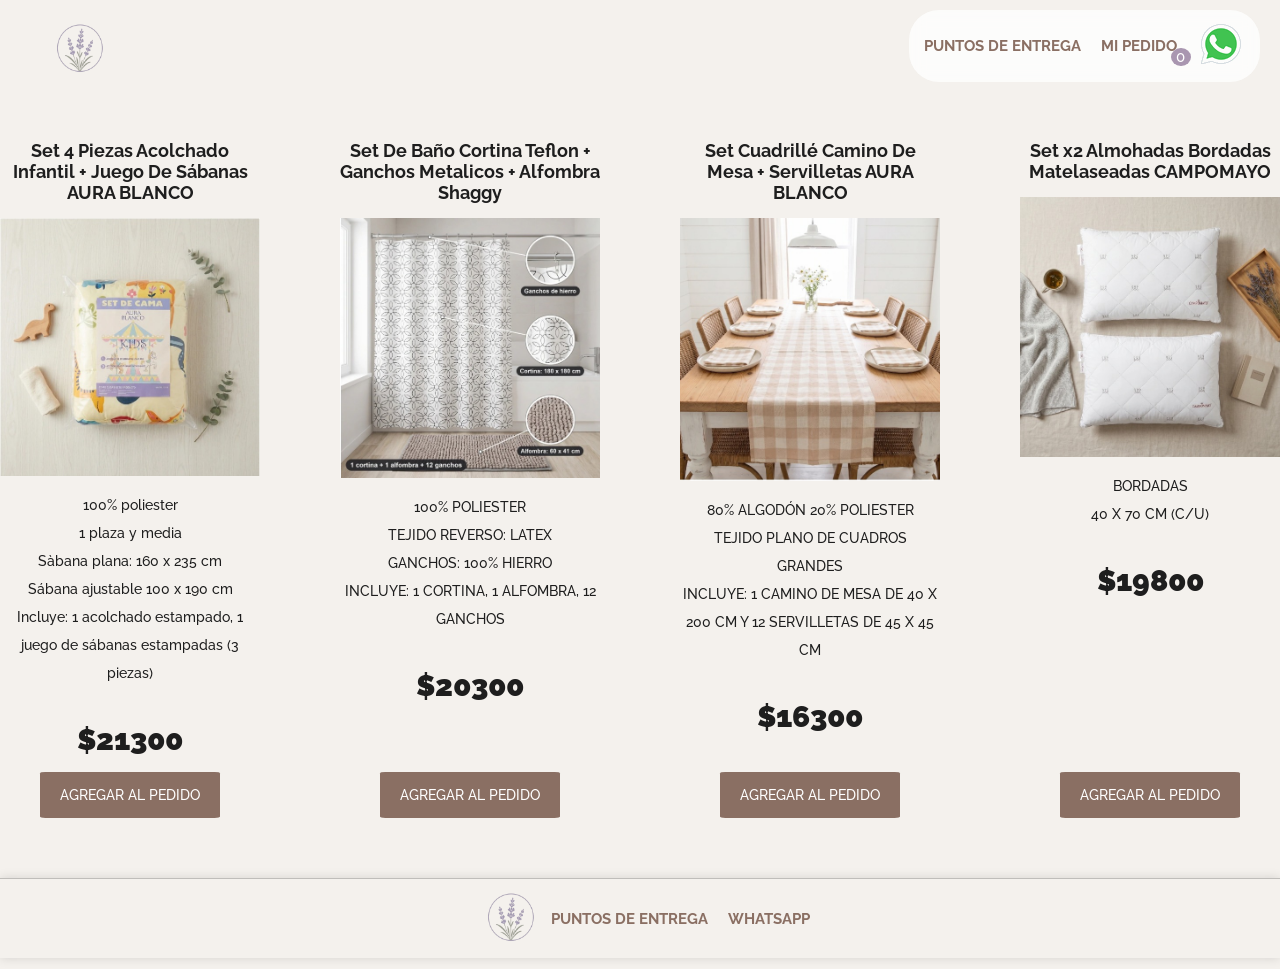
==== Combos.html @ 282e3112 "Agrega Combos.html" ====
<!DOCTYPE html>
<html lang="en">
<head>
    <meta charset="UTF-8">
    <meta name="viewport" content="width=device-width, initial-scale=1.0">
    <title>Serena</title>
    <link rel="icon" href="./src/assets/images/Serena_logo.png" type="images/x-png">
    <link rel="preconnect" href="https://fonts.googleapis.com">
    <link rel="preconnect" href="https://fonts.gstatic.com" crossorigin>
    <link href="https://fonts.googleapis.com/css2?family=Raleway:ital,wght@0,100..900;1,100..900&display=swap" rel="stylesheet">
    <link rel="stylesheet" href="./styles.css">
    <link rel="stylesheet" href="./common.css">
</head>
<body>
    <header>
        <div class="header-container">
            <div class="logo-container">
                <a href="./index.html#logo-container"><img src="./src/assets/images/Serena_logo.png" alt="Lavandas logo de Serena"></a>
            </div>
            <nav class="header-nav">
                <ul>
                    <li><a href="./index.html#delivery-points">PUNTOS DE ENTREGA</a></li>
                    <li>
                        <div class="mi-pedido">
                            <a href="./pedidos.html">MI PEDIDO</a>
                            <div id="marcador" class="marcador">1</div>
                        </div>
                    </li>
                    <li><a href="https://wa.me/541136848154?text=Hola!%20Quiero%20hacer%20un%20pedido" target="_blank"><img class="wsp" src="./src/assets/images/icons8-whatsapp.gif" alt="WHATSAPP"></a></li>
                </ul>
            </nav>
        </div>
    </header>
    <main>
       <section class="product-section-max-content">
            <div class="products-container">
                <div class="product">
                    <h4 class="product-name">Set 4 Piezas Acolchado Infantil + Juego De Sábanas AURA BLANCO</h4>
                    <img src="./src/assets/images/Set 4 Piezas Acolchado Infantil + Juego De Sábanas AURA BLANCO.jpg" alt="product1">
                    <ul>
                        <li>100% poliester</li>
                        <li>1 plaza y media</li>
                        <li>Sàbana plana: 160 x 235 cm</li>
                        <li>Sábana ajustable 100 x 190 cm</li>
                        <li>Incluye: 1 acolchado estampado, 1 juego de sábanas estampadas (3 piezas)</li>
                    </ul>
                    <p class="product-price">$21300</p>
                    <button
                    class="link-default agregar-pedido"
                    data-nombre="Combo infantil"
                    data-precio="21300"
                    data-imagen="./src/assets/images/comboInfantil.png"
                    data-cantidad="0">
                        AGREGAR AL PEDIDO
                    </button>
                </div>
                <div class="product">
                    <h4 class="product-name">Set De Baño Cortina Teflon + Ganchos Metalicos + Alfombra Shaggy</h4>
                    <img src="./src/assets/images/Set De Baño Cortina Teflon + Ganchos Metalicos + Alfombra Shaggy.jpg" alt="product3">
                    <ul>
                        <li>100% POLIESTER</li>
                        <li>TEJIDO REVERSO: LATEX</li>
                        <li>GANCHOS: 100% HIERRO</li>
                        <li>INCLUYE: 1 CORTINA, 1 ALFOMBRA, 12 GANCHOS</li>
                    </ul>
                    <p class="product-price">$20300</p>
                    <button
                    class="link-default agregar-pedido"
                    data-nombre="Set De Baño Cortina Teflon + Ganchos Metalicos + Alfombra Shaggy"
                    data-precio="20300"
                    data-imagen="./src/assets/images/Set De Baño Cortina Teflon + Ganchos Metalicos + Alfombra Shaggy.png"
                    data-cantidad="0">
                        AGREGAR AL PEDIDO
                    </button>
                </div>
                <div class="product">
                    <h4 class="product-name">Set Cuadrillé Camino De Mesa + Servilletas AURA BLANCO</h4>
                    <img src="./src/assets/images/Set Cuadrillé Camino De Mesa + Servilletas AURA BLANCO.jpg" alt="product4">
                    <ul>
                        <li>80% ALGODÓN 20% POLIESTER</li>
                        <li>TEJIDO PLANO DE CUADROS GRANDES</li>
                        <li>INCLUYE: 1 CAMINO DE MESA DE 40 X 200 CM Y 12 SERVILLETAS DE 45 X 45 CM</li>
                    </ul>
                    <p class="product-price">$16300</p>
                    <button
                    class="link-default agregar-pedido"
                    data-nombre="Set Cuadrillé Camino De Mesa + Servilletas AURA BLANCO"
                    data-precio="16300"
                    data-imagen="./src/assets/images/Set Cuadrillé Camino De Mesa + Servilletas AURA BLANCO.png"
                    data-cantidad="0">
                        AGREGAR AL PEDIDO
                    </button>
                </div>
                <div class="product">
                    <h4 class="product-name">Set x2 Almohadas Bordadas Matelaseadas CAMPOMAYO</h4>
                    <img src="./src/assets/images/Set x2 Almohadas Bordadas Matelaseadas CAMPOMAYO.jpg" alt="product5">
                    <ul>
                        <li>BORDADAS</li>
                        <li>40 X 70 CM (C/U)</li>
                    </ul>
                    <p class="product-price">$19800</p>
                    <button
                    class="link-default agregar-pedido"
                    data-nombre="Set x2 Almohadas Bordadas Matelaseadas CAMPOMAYO"
                    data-precio="19800"
                    data-imagen="./src/assets/images/Set x2 Almohadas Bordadas Matelaseadas CAMPOMAYO.png"
                    data-cantidad="0">
                        AGREGAR AL PEDIDO
                    </button>
                </div>
            </div>        
        </section>
    </main>
    <footer>
        <div class="footer-container">
            <div class="footer-container-logo">
                <a href="./index.html#logo-container"><img src="./src/assets/images/Serena_logo.png" alt="Logo Serena"></a>
            </div>
            <nav class="nav-footer">
                <ul>
                    <li><a href="./index.html#delivery-points">PUNTOS DE ENTREGA</a></li>
                    <li><a href="https://wa.me/" target="_blank">WHATSAPP</a></li>
                </ul>
            </nav>
        </div>
    </footer>
    <script src="./agregarProducto.js"></script>
    <script src="./sumarCantidad.js"></script>
    <script src="./restarCantidad.js"></script>
    <script src="./pedidos.js"></script>
    <script src="./marcador.js"></script>
    <script src="./actualizarCarrusel.js"></script>
</body>
</html>
---- styles.css ----
.max-content{
    max-width: 150rem;
    margin-inline: auto;
}   

.container p{
    max-width: 40%;
    font-size: 1.6rem;
    margin: 2rem;
}
.container a{
    margin: 2rem;
    border-radius: 3%;
}

h2{
    font-weight: 500;
    font-size: 3rem;
}

h3 {
    font-weight: 300;
    font-size: 2rem;
}

.link-default{
    display: inline-block;
    padding: 1.5rem 2rem;
    text-decoration: none;
    font-size: 1.4rem;
    font-weight: 500;
    background-color: var(--secondary-color);
    color: white;
    margin-top: 4rem;
    border: none;
    border-radius: 3%;
    transition: all .3s ease;
}

.link-default:hover{
    transform: scale(1.1);
    cursor: pointer;
}
.container{
    height: 100vh;
    align-content: center;
    background-image: url(./src/assets/images/portada.jpg);
    background-size: cover;
}

.grand-section h1{
    font-size: 6rem;
    max-width: 70%;
    color: var(--primary-color);
    text-wrap: balance;
    line-height: 1;
}

.link-presentation{
    border: 2px solid var(--secondary-color);
    background: none;
    padding: 1rem 2rem;
    margin-top: 1rem;
    color: var(--black-color);
}

.brand-section{
    margin-top: 0;
    display: flex;
    justify-content: center;
    align-items: center;
    gap: 6rem;
    height: 10rem;
    background-color: #ffff;
}

.brand-section img{
    height: 5rem;
    object-fit: scale-down;
    filter: grayscale(1);
}

.presentation-section{
    display: flex;
    gap: 4rem;
    box-shadow: 0 0 1rem #0002;
    padding: 2rem;
}

.presentation-container-image{
    flex-basis: 50%;
    max-height: 50rem;
}

.presentation-container-image img{
    object-fit: cover;
    height: 100%;
}

.presentation-container-text{
    flex-basis: 50%;
    padding: 2rem;
    align-content: center;
}

.presentation-max-content{
    max-width: 70%;
    margin-inline: auto;
}

.slider-product-section{
    max-width: 110rem;
    margin-inline: auto;
    position: relative;
    overflow: hidden;
}

.slider-container{
    display: flex;
    gap: 8rem;
    padding: 4rem;
    transition: transform 0.8s ease-in-out;
}

.arrow{
    position: absolute;
    top: calc(50% - 2rem);
    border: none;
    background-color: var(--secondary-color);
    font-size: 3rem;
    padding: 0 1.5rem .5rem;
    color: white;
}

.arrow-right{
    right: 0;
}

.arrow-left{
    left: 0;
}

.slide-product{
    position: relative;
    flex-basis: 100%;
    flex-shrink: 0;
    box-shadow: 0 0 10px #0002;
    display: flex;
    align-items: center;
    gap: 4rem;
    padding: 4rem;
}

.slide-container-image{
    flex-basis: 40%;
    flex-shrink: 0;
}

.slide-container-description{
    flex-basis: 60%;
    flex-shrink: 0;
}

.slide-product-price{
    font-size: 3rem;
    font-weight: 900;
    position: absolute;
    top: -4rem;
    right: 0;
}

.product-title{
    text-align: center;
}

.products-container{
    margin-top: 4rem;
    display: flex;
    gap: 8rem;
    align-items: stretch;
}

.product{
    flex: 1;
    display: flex;
    flex-direction: column;
    align-items: center;
    
}

.product .link-default {
    margin-top: auto;
    margin-bottom: 2rem;
}
.product-img{
    width: 100%;
    height: 260px;
    object-fit: contain;
}

.product-name{
    text-align: center;
    font-size: 1.8rem;
}

.product > ul > li{
    font-size: 1.4rem;
    font-weight: 500;
    list-style: none;
    line-height: 2;
    text-align: center;
}

.product-price{
    font-size: 3rem;
    font-weight: 900;
    text-align: center;
}

.link-product{
    display: block;
    width: max-content;
    margin-inline: auto;
}

.products-container .product {
    gap: 1.5rem;
}

footer{
    margin-top: 4rem;
    padding: 2rem 8rem;
    height: 8rem;
    display: flex;
    justify-content: space-between;
    align-items: center;
    border-top: 1px solid #5555;
    box-shadow: 0 0 1rem #0002;
}

.footer-container-logo{
    width: 8rem;
}

.delivery-point-section{
    display: flex;
    flex-direction: column;
    box-shadow: 0 0 1rem #0002;
    padding: 4rem;
}

.delivery-point-section p, .delivery-points a{
    border: 0.2rem solid var(--primary-color);
    color: var(--black-color);
    display: inline-block;
    padding: 1.5rem 2rem;
    font-weight: 700;
    margin: 1.5rem;

    transition: all .3s ease;
}
.delivery-point-section p:hover{
    background-color: var(--primary-color);
    color: var(--bg-color);
    transform: scale(1.1);
    cursor: pointer;
}
.delivery-points{
    padding: 1rem;
}

.mi-pedido{
    position: relative;
}

.numero{
    position: absolute;
    display: inline-block;
    margin-top: 1rem;
    margin-left: -1rem;
    height: 2rem;
    width: 2rem;
    background-color: var(--primary-color);
    border-radius: 50%;
    color: var(--bg-color);
}

.mis-pedidos{
    display: inline-block;
    margin-top: 1rem;
}

.marcador{
    background-color: #A996B0;
    color: white;
    width: 1.3em;
    border-radius: 50%;
    display: flex;
    align-items: center;
    justify-content: center;
    position: absolute;
    left: 7rem;
    top: 1.1rem;
}
@media(max-width: 768px){

    .max-content{
        margin: 5px;
    }

    .grand-section h1{
        font-size: 4rem;
        max-width: 100%;
    }

    .grand-section p{
        max-width: 100%;
    }

    .header-nav ul li,
    .nav-footer ul li{
        font-size: 1rem;
    }

    
    .presentation-section{
        flex-direction: column;
    }

    .brand-section{
        gap: 4rem;
        height: 6rem;
        background-color: #ffff;
    }

    .brand-section img{
        height: 4rem;
        object-fit: scale-down;
        filter: grayscale(1);
    }

    .slide-product, .products-container{
        flex-direction: column;
    }

    .link-default{
        display: block;
        width: fit-content;
        margin-inline: auto;
    }
}
---- common.css ----
*{
    margin: 0px;
    padding: 0px;
    box-sizing: border-box;
    font-family: "Raleway", sans-serif;
}

:root{
    --bg-color:#F4F1ED;
    --primary-color: #A996B0;
    --secondary-color: #8A6F63;
    --black-color: #1E1E1E;
}
.raleway {
  font-family: "Raleway", sans-serif;
  font-optical-sizing: auto;
  font-weight: 400;
  font-style: normal;
}

html{
    font-size: 10px;
}

body{
    background-color: var(--bg-color);
    color: var(--black-color);
}
header{
    top: 0;
    width: 100%;
    z-index: 1000;
}

a{
    text-decoration: none;
    font-weight: 700;
    color: var(--secondary-color);

    transition: all .3s ease;
}
a:hover{
    font-size: 1.7rem;
}

.header-container, .footer-container{
    display: flex;
    justify-content: space-between;
    align-items: center;
    height: 10rem;
    max-width: 120rem;
    margin-inline: auto;
}

.header-nav {
    background-color: rgba(255, 255, 255, 0.75);
    backdrop-filter: blur(8px);
    padding: 10px 15px;
    border-radius: 30px;
    position:fixed;
    top: 10px;
    right: 2rem;
    z-index: 1000;
}

.grand-section{
    margin-top: 0;
    height: 100vh;
    background: linear-gradient(to right, #0002 40%, transparent 60%);
    background-size: cover;
    background-position: bottom;
}

.logo-container{
    width: 8rem;
}

.footer-container-logo{
    width: 8rem;
}

nav ul{
    display: flex;
    gap: 2rem;
    align-items: center;
}

.header-nav ul li,
.nav-footer ul li{
    list-style: none;
    font-size: 1.5rem;
    font-weight: 500;
}
p, delivery-points div{
    font-size: 1.6rem;
    margin-top: 2rem;
}

img{
    width: 100%;
}
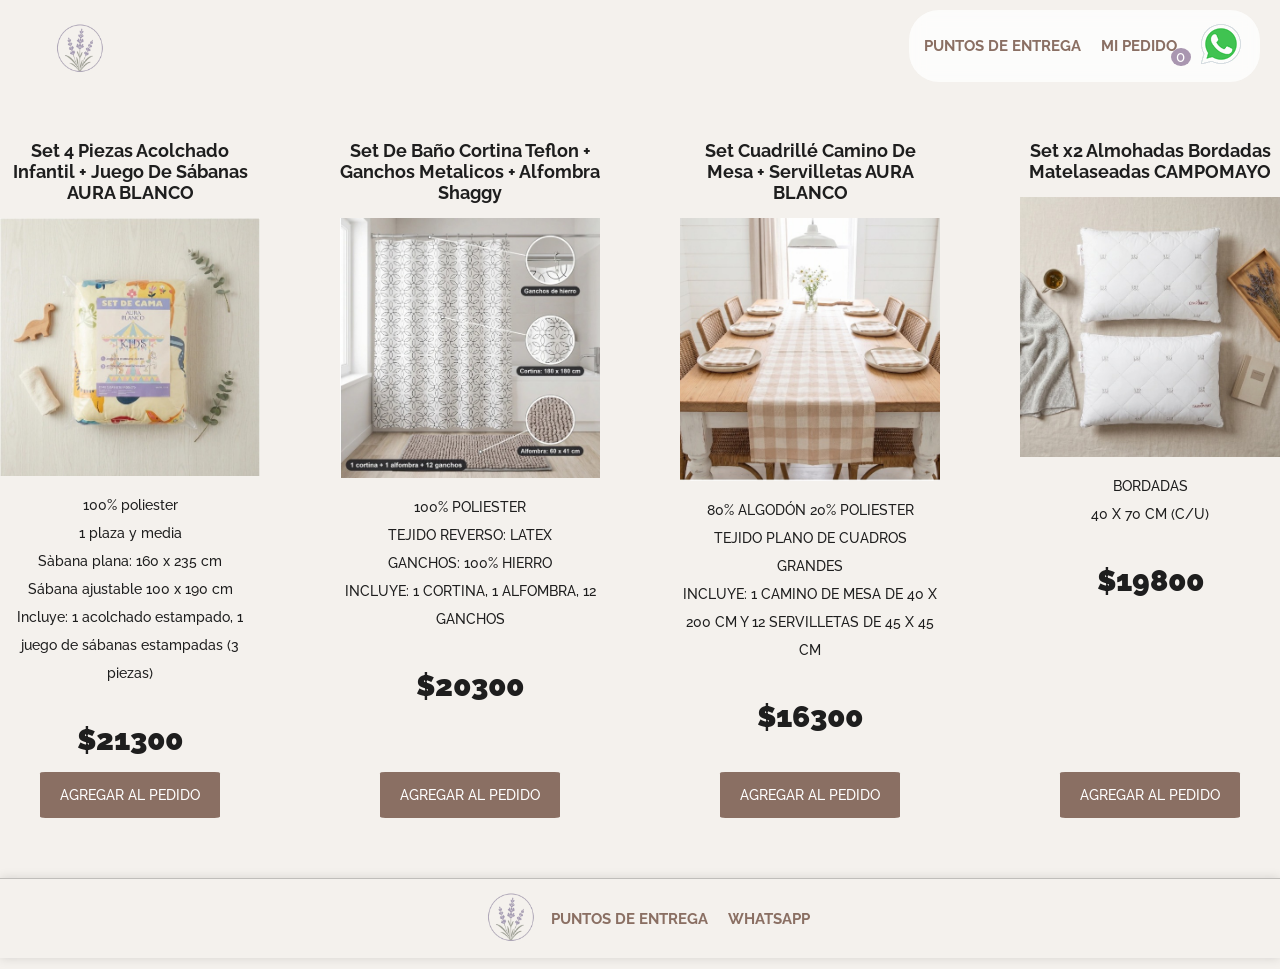
==== commit 0471d59d: "Agrega responsive" ====
--- a/Combos.html
+++ b/Combos.html
@@ -1,5 +1,5 @@
 <!DOCTYPE html>
-<html lang="en">
+<html lang="es">
 <head>
     <meta charset="UTF-8">
     <meta name="viewport" content="width=device-width, initial-scale=1.0">
@@ -49,7 +49,7 @@
                     class="link-default agregar-pedido"
                     data-nombre="Combo infantil"
                     data-precio="21300"
-                    data-imagen="./src/assets/images/comboInfantil.png"
+                    data-imagen="./src/assets/images/Set 4 Piezas Acolchado Infantil + Juego De Sábanas AURA BLANCO.jpg"
                     data-cantidad="0">
                         AGREGAR AL PEDIDO
                     </button>
@@ -68,7 +68,7 @@
                     class="link-default agregar-pedido"
                     data-nombre="Set De Baño Cortina Teflon + Ganchos Metalicos + Alfombra Shaggy"
                     data-precio="20300"
-                    data-imagen="./src/assets/images/Set De Baño Cortina Teflon + Ganchos Metalicos + Alfombra Shaggy.png"
+                    data-imagen="./src/assets/images/Set De Baño Cortina Teflon + Ganchos Metalicos + Alfombra Shaggy.jpg"
                     data-cantidad="0">
                         AGREGAR AL PEDIDO
                     </button>
@@ -86,7 +86,7 @@
                     class="link-default agregar-pedido"
                     data-nombre="Set Cuadrillé Camino De Mesa + Servilletas AURA BLANCO"
                     data-precio="16300"
-                    data-imagen="./src/assets/images/Set Cuadrillé Camino De Mesa + Servilletas AURA BLANCO.png"
+                    data-imagen="./src/assets/images/Set Cuadrillé Camino De Mesa + Servilletas AURA BLANCO.jpg"
                     data-cantidad="0">
                         AGREGAR AL PEDIDO
                     </button>
@@ -103,7 +103,7 @@
                     class="link-default agregar-pedido"
                     data-nombre="Set x2 Almohadas Bordadas Matelaseadas CAMPOMAYO"
                     data-precio="19800"
-                    data-imagen="./src/assets/images/Set x2 Almohadas Bordadas Matelaseadas CAMPOMAYO.png"
+                    data-imagen="./src/assets/images/Set x2 Almohadas Bordadas Matelaseadas CAMPOMAYO.jpg"
                     data-cantidad="0">
                         AGREGAR AL PEDIDO
                     </button>
--- a/styles.css
+++ b/styles.css
@@ -1,53 +1,3 @@
-.max-content{
-    max-width: 150rem;
-    margin-inline: auto;
-}   
-
-.container p{
-    max-width: 40%;
-    font-size: 1.6rem;
-    margin: 2rem;
-}
-.container a{
-    margin: 2rem;
-    border-radius: 3%;
-}
-
-h2{
-    font-weight: 500;
-    font-size: 3rem;
-}
-
-h3 {
-    font-weight: 300;
-    font-size: 2rem;
-}
-
-.link-default{
-    display: inline-block;
-    padding: 1.5rem 2rem;
-    text-decoration: none;
-    font-size: 1.4rem;
-    font-weight: 500;
-    background-color: var(--secondary-color);
-    color: white;
-    margin-top: 4rem;
-    border: none;
-    border-radius: 3%;
-    transition: all .3s ease;
-}
-
-.link-default:hover{
-    transform: scale(1.1);
-    cursor: pointer;
-}
-.container{
-    height: 100vh;
-    align-content: center;
-    background-image: url(./src/assets/images/portada.jpg);
-    background-size: cover;
-}
-
 .grand-section h1{
     font-size: 6rem;
     max-width: 70%;
@@ -64,29 +14,18 @@
     color: var(--black-color);
 }
 
-.brand-section{
-    margin-top: 0;
-    display: flex;
-    justify-content: center;
-    align-items: center;
-    gap: 6rem;
-    height: 10rem;
-    background-color: #ffff;
-}
-
-.brand-section img{
-    height: 5rem;
-    object-fit: scale-down;
-    filter: grayscale(1);
-}
-
 .presentation-section{
     display: flex;
     gap: 4rem;
     box-shadow: 0 0 1rem #0002;
     padding: 2rem;
 }
-
+.container{
+    height: 100vh;
+    align-content: center;
+    background-image: url(./src/assets/images/portada.jpg);
+    background-size: cover;
+}
 .presentation-container-image{
     flex-basis: 50%;
     max-height: 50rem;
@@ -101,11 +40,6 @@
     flex-basis: 50%;
     padding: 2rem;
     align-content: center;
-}
-
-.presentation-max-content{
-    max-width: 70%;
-    margin-inline: auto;
 }
 
 .slider-product-section{
@@ -169,79 +103,6 @@
     right: 0;
 }
 
-.product-title{
-    text-align: center;
-}
-
-.products-container{
-    margin-top: 4rem;
-    display: flex;
-    gap: 8rem;
-    align-items: stretch;
-}
-
-.product{
-    flex: 1;
-    display: flex;
-    flex-direction: column;
-    align-items: center;
-    
-}
-
-.product .link-default {
-    margin-top: auto;
-    margin-bottom: 2rem;
-}
-.product-img{
-    width: 100%;
-    height: 260px;
-    object-fit: contain;
-}
-
-.product-name{
-    text-align: center;
-    font-size: 1.8rem;
-}
-
-.product > ul > li{
-    font-size: 1.4rem;
-    font-weight: 500;
-    list-style: none;
-    line-height: 2;
-    text-align: center;
-}
-
-.product-price{
-    font-size: 3rem;
-    font-weight: 900;
-    text-align: center;
-}
-
-.link-product{
-    display: block;
-    width: max-content;
-    margin-inline: auto;
-}
-
-.products-container .product {
-    gap: 1.5rem;
-}
-
-footer{
-    margin-top: 4rem;
-    padding: 2rem 8rem;
-    height: 8rem;
-    display: flex;
-    justify-content: space-between;
-    align-items: center;
-    border-top: 1px solid #5555;
-    box-shadow: 0 0 1rem #0002;
-}
-
-.footer-container-logo{
-    width: 8rem;
-}
-
 .delivery-point-section{
     display: flex;
     flex-direction: column;
@@ -250,14 +111,30 @@
 }
 
 .delivery-point-section p, .delivery-points a{
-    border: 0.2rem solid var(--primary-color);
+    border: none;
     color: var(--black-color);
     display: inline-block;
-    padding: 1.5rem 2rem;
+    padding: 1rem 1.5rem;
     font-weight: 700;
     margin: 1.5rem;
+    font-size: 2rem;
 
     transition: all .3s ease;
+}
+
+.entregas{
+    font-size: 6rem;
+    max-width: 70%;
+    color: var(--primary-color);
+    text-wrap: balance;
+    line-height: 1;
+    margin-bottom: 2rem;
+}
+
+.ubi{
+    width: 2rem;
+    height: auto;
+    padding-top: -2rem;
 }
 .delivery-point-section p:hover{
     background-color: var(--primary-color);
@@ -269,27 +146,6 @@
     padding: 1rem;
 }
 
-.mi-pedido{
-    position: relative;
-}
-
-.numero{
-    position: absolute;
-    display: inline-block;
-    margin-top: 1rem;
-    margin-left: -1rem;
-    height: 2rem;
-    width: 2rem;
-    background-color: var(--primary-color);
-    border-radius: 50%;
-    color: var(--bg-color);
-}
-
-.mis-pedidos{
-    display: inline-block;
-    margin-top: 1rem;
-}
-
 .marcador{
     background-color: #A996B0;
     color: white;
@@ -348,4 +204,50 @@
         width: fit-content;
         margin-inline: auto;
     }
+}
+
+@media(max-width: 480px){
+    .slider-container{
+        display: flex;
+        gap: 2rem;
+        padding: 2rem 7.5%;
+
+        overflow-x: auto;
+        scroll-snap-type: x mandatory;
+        scrollbar-width: none;
+        transform: none !important;
+        transition: none;
+    }
+
+    .slider-container::-webkit-scrollbar{
+        display: none;
+    }
+
+
+    .slide-product{
+        gap: 2rem;
+        padding: 1rem;
+    
+        flex: 0 0 85%;
+        scroll-snap-align: center;
+    }
+
+    .container p{
+        text-align: center;
+        width: 100%;
+    }
+
+    .arrow{
+        display: none !important;
+    }
+
+    .delivery-point-section p, .delivery-points a{
+
+        padding: 0.3rem 0.7rem;
+        font-weight: 500;
+        font-size: 1.5rem;
+
+        transition: all .3s ease;
+    }
+
 }
--- a/common.css
+++ b/common.css
@@ -42,7 +42,54 @@
 a:hover{
     font-size: 1.7rem;
 }
-
+.max-content{
+    max-width: 150rem;
+    margin-inline: auto;
+}   
+
+.container{
+    align-content: center;
+    background-size: cover;
+}
+
+.container p{
+    max-width: 40%;
+    font-size: 1.6rem;
+    margin: 2rem;
+}
+.container a{
+    margin: 2rem;
+    border-radius: 3%;
+}
+
+h2{
+    font-weight: 500;
+    font-size: 3rem;
+}
+
+h3 {
+    font-weight: 300;
+    font-size: 2rem;
+}
+
+.link-default{
+    display: inline-block;
+    padding: 1.5rem 2rem;
+    text-decoration: none;
+    font-size: 1.4rem;
+    font-weight: 500;
+    background-color: var(--secondary-color);
+    color: white;
+    margin-top: 4rem;
+    border: none;
+    border-radius: 3%;
+    transition: all .3s ease;
+}
+
+.link-default:hover{
+    transform: scale(1.1);
+    cursor: pointer;
+}
 .header-container, .footer-container{
     display: flex;
     justify-content: space-between;
@@ -75,6 +122,10 @@
     width: 8rem;
 }
 
+.mi-pedido{
+    position: relative;
+}
+
 .footer-container-logo{
     width: 8rem;
 }
@@ -98,4 +149,103 @@
 
 img{
     width: 100%;
+}
+
+.product-title{
+    text-align: center;
+}
+
+.products-container{
+    margin-top: 4rem;
+    display: flex;
+    gap: 8rem;
+    align-items: stretch;
+}
+
+.product{
+    flex: 1;
+    display: flex;
+    flex-direction: column;
+    align-items: center;
+    
+}
+
+.product .link-default {
+    margin-top: auto;
+    margin-bottom: 2rem;
+}
+.product-img{
+    width: 100%;
+    height: 260px;
+    object-fit: contain;
+}
+
+.product-name{
+    text-align: center;
+    font-size: 1.8rem;
+}
+
+.product > ul > li{
+    font-size: 1.4rem;
+    font-weight: 500;
+    list-style: none;
+    line-height: 2;
+    text-align: center;
+}
+
+.product-price{
+    font-size: 3rem;
+    font-weight: 900;
+    text-align: center;
+}
+
+.link-product{
+    display: block;
+    width: max-content;
+    margin-inline: auto;
+}
+
+.products-container .product {
+    gap: 1.5rem;
+}
+
+.marcador{
+    background-color: #A996B0;
+    color: white;
+    width: 1.3em;
+    border-radius: 50%;
+    display: flex;
+    align-items: center;
+    justify-content: center;
+    position: absolute;
+    left: 7rem;
+    top: 1.1rem;
+}
+
+footer{
+    margin-top: 4rem;
+    padding: 2rem 8rem;
+    height: 8rem;
+    display: flex;
+    justify-content: space-between;
+    align-items: center;
+    border-top: 1px solid #5555;
+    box-shadow: 0 0 1rem #0002;
+}
+
+.footer-container-logo{
+    width: 8rem;
+}
+@media(max-width: 480px){
+    .container p{
+        max-width: 80%;
+    }
+    .container a{
+        display: block;
+        margin: 0 auto;
+    }
+
+    .container h1{
+        text-align: center;
+    }
 }
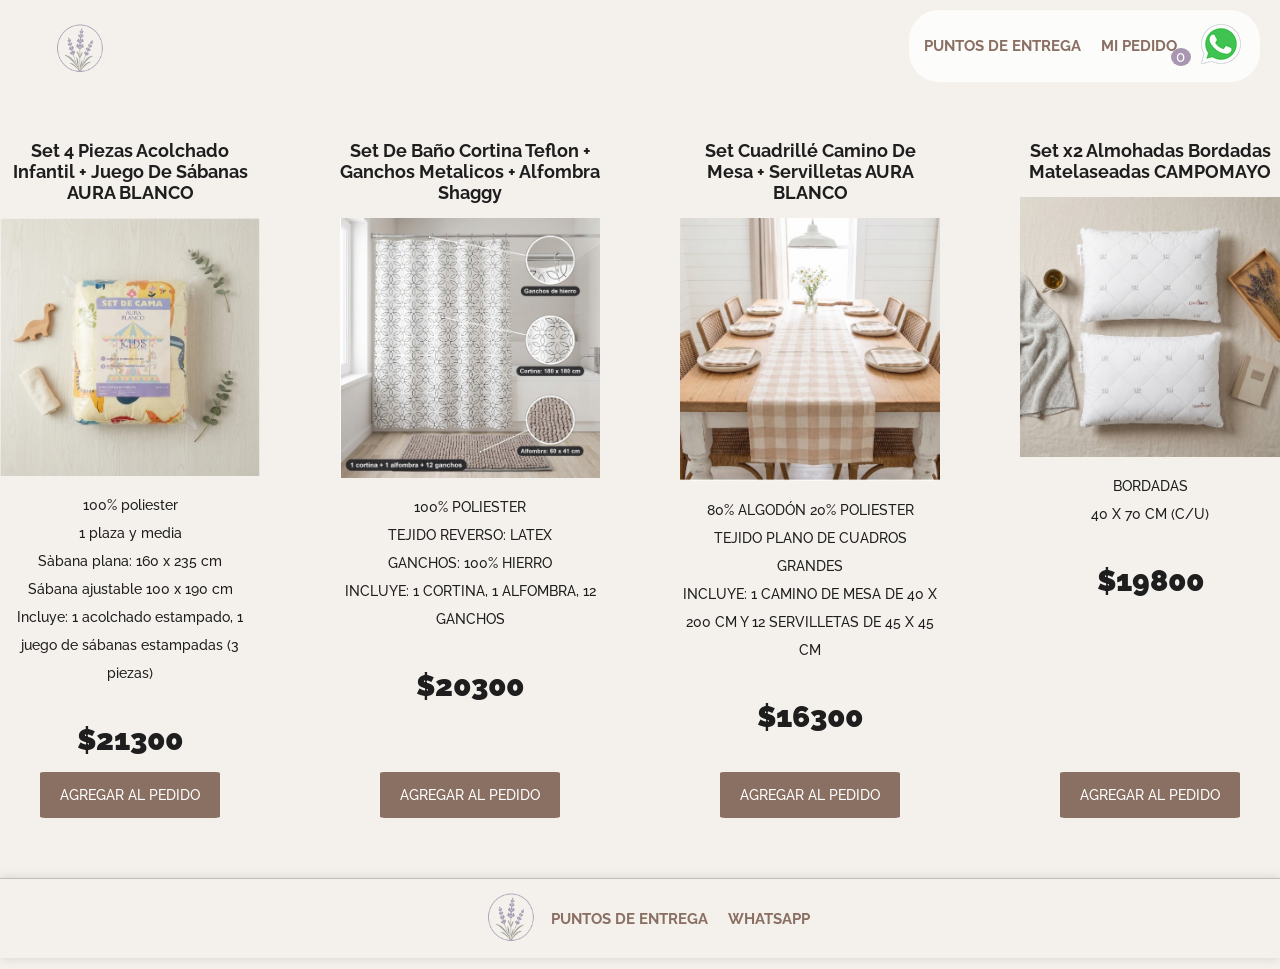
==== commit 04b5bbed: "Soluciona error en Combos" ====
--- a/Combos.html
+++ b/Combos.html
@@ -129,6 +129,5 @@
     <script src="./restarCantidad.js"></script>
     <script src="./pedidos.js"></script>
     <script src="./marcador.js"></script>
-    <script src="./actualizarCarrusel.js"></script>
 </body>
 </html>
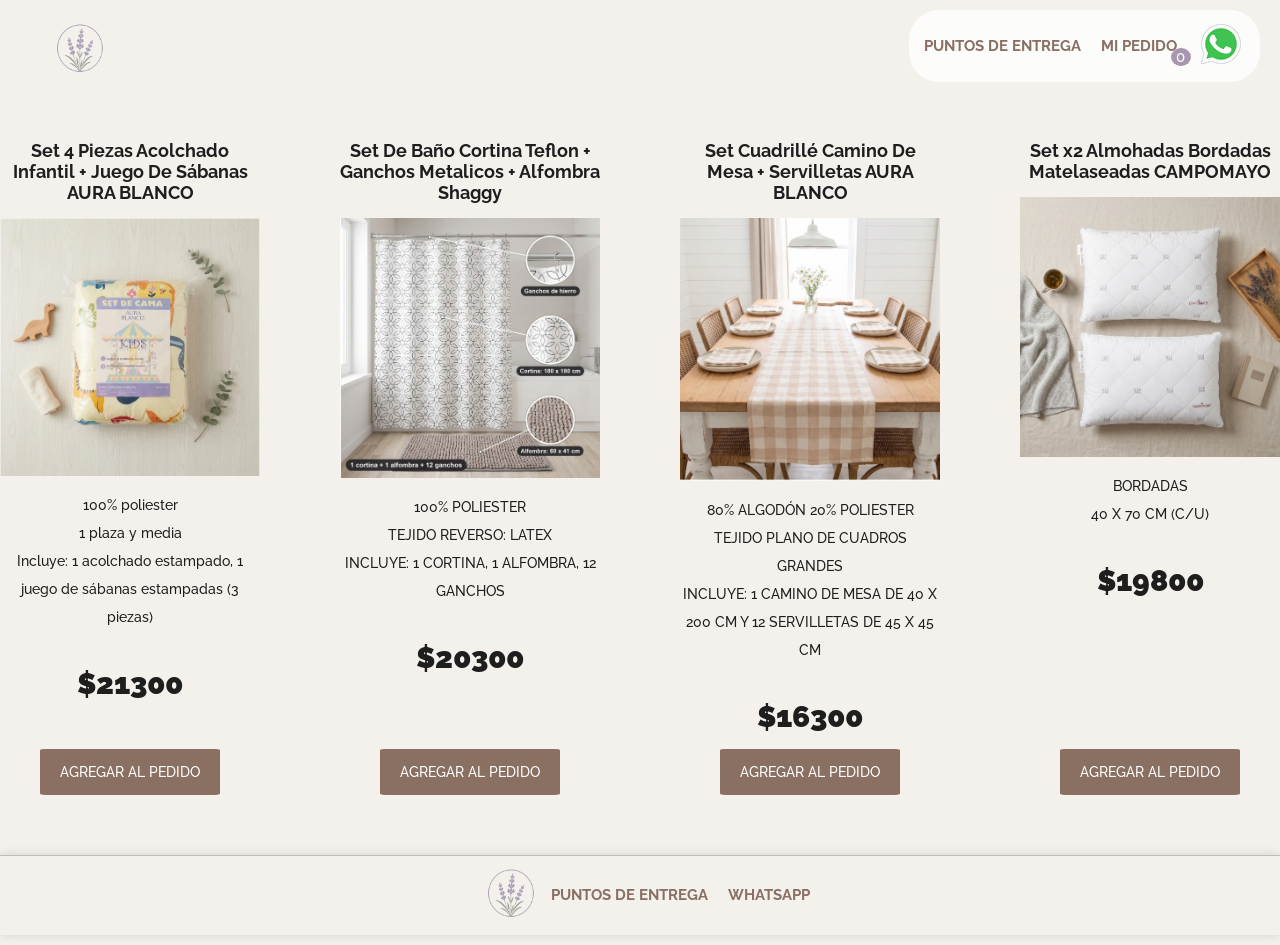
==== commit 6adc8825: "Agrega screenshots al README" ====
--- a/Combos.html
+++ b/Combos.html
@@ -40,8 +40,6 @@
                     <ul>
                         <li>100% poliester</li>
                         <li>1 plaza y media</li>
-                        <li>Sàbana plana: 160 x 235 cm</li>
-                        <li>Sábana ajustable 100 x 190 cm</li>
                         <li>Incluye: 1 acolchado estampado, 1 juego de sábanas estampadas (3 piezas)</li>
                     </ul>
                     <p class="product-price">$21300</p>
@@ -60,7 +58,6 @@
                     <ul>
                         <li>100% POLIESTER</li>
                         <li>TEJIDO REVERSO: LATEX</li>
-                        <li>GANCHOS: 100% HIERRO</li>
                         <li>INCLUYE: 1 CORTINA, 1 ALFOMBRA, 12 GANCHOS</li>
                     </ul>
                     <p class="product-price">$20300</p>
